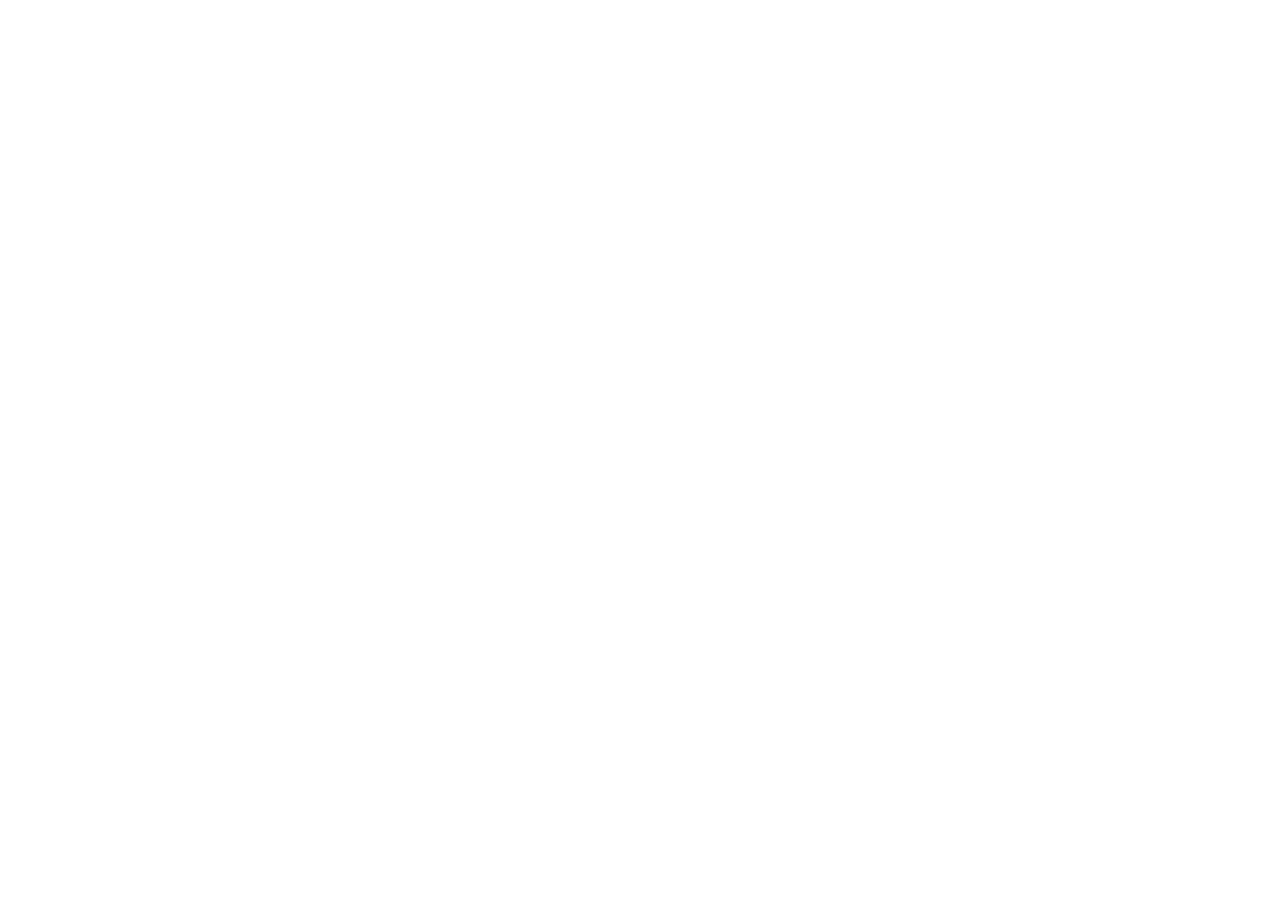
==== about.html @ 8a7ac182 "adds the base module for all 3 pages" ====
<!DOCTYPE html>
<html lang="en">
<head>
    <meta charset="UTF-8">
    <meta name="viewport" content="width=device-width, initial-scale=1.0">
    <title>About Us</title>
</head>
<body>
    
</body>
</html>
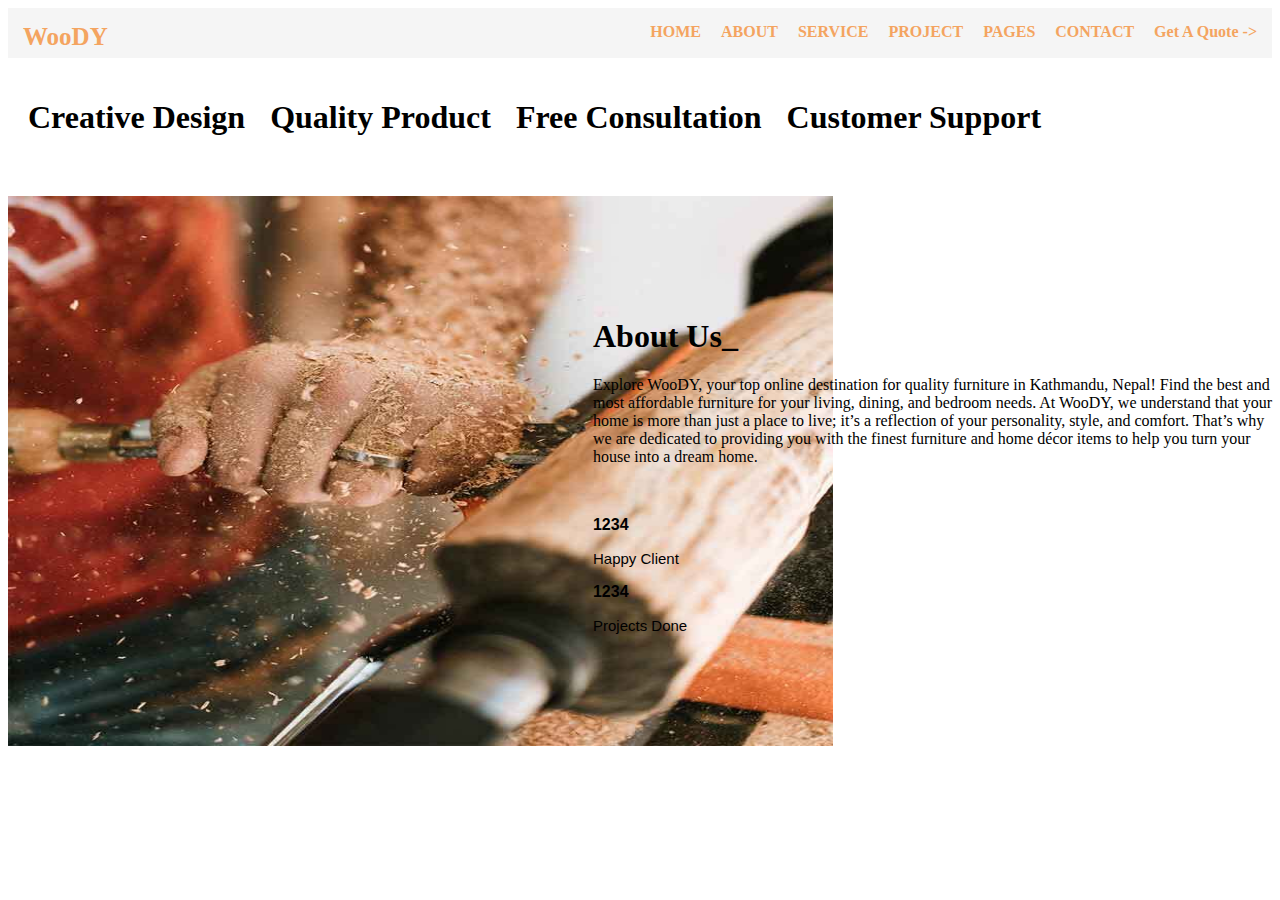
==== commit 225cd43e: "upload about page" ====
--- a/about.html
+++ b/about.html
@@ -4,8 +4,80 @@
     <meta charset="UTF-8">
     <meta name="viewport" content="width=device-width, initial-scale=1.0">
     <title>About Us</title>
+    <link rel="stylesheet" type="text/css" href="./about.css">
+
 </head>
 <body>
-    
+    <div>
+        <div class="header">
+            <a href="homepage.html" class="logo">
+                <div class="logo">WooDY</div>
+            </a>
+            <nav class="header-menu">
+                <ul class="header_m">
+                    <li class="nav-item"><a href="home.html" title="home">HOME</a></li>
+                    <li class="nav-item"><a href="/about.html" title="about.html">ABOUT</a></li>
+                    <li class="nav-item"><a href="/service" title="service">SERVICE</a></li>
+                    <li class="nav-item"><a href="/project" title="project">PROJECT</a></li>
+                    <li class="nav-item"><a href="/pages" title="pages">PAGES</a></li>
+                    <li class="nav-item"><a href="/Contact.html" title="Contact">CONTACT</a></li>
+                    <li class="nav-item"><a href="/Get A Quote" title="Get A Quote">Get A Quote -></a></li>
+                </ul>
+            </nav>
+        </div>
+        <body>
+            <div container>
+                <nav class="bodymenu">
+                    <h1>
+                        <ul class="menu_list">
+                            <li class="item1"><a href="/creative design" title="creative design">Creative Design</a></li>
+                            <li class="item1"><a href="/quality product" title="quality product">Quality Product</a></li>
+                            <li class="item1"><a href="/free consultation" title="free consultation">Free Consultation</a></li>
+                            <li class="item1"><a href="/customer support" title="customer support">Customer Support</a></li>
+                        </ul>
+                    </h1>
+                </nav>
+            </div>
+        </body>
+
+        <br>
+
+        <body>
+            <div container>
+                <div class="ide">
+                    <div class="image">
+                        <img src="pic/about.jpg" alt="image" class="image img" >
+                        
+                    </div>
+                    <div class="head">
+                        <h1>About Us_</h1>
+                        
+                        <div class="par">
+                            <p>
+                                Explore WooDY, your top online destination for quality furniture in Kathmandu, Nepal! Find the best and <br>most affordable
+                                furniture for your living, dining, and bedroom needs. At WooDY, we understand that your <br>home is more than just a place to 
+                                live; it’s a reflection of your personality, style, and comfort. That’s why <br>we are dedicated to providing you with the 
+                                finest furniture and home décor items to help you turn your <br>house into a dream home.
+                            </p>
+                            
+                        </div>  <br>
+                        <div class="cous">
+                            <div class ="done">
+                                <p>1234</p>
+                                <div class="client">
+                                    <p>Happy Client</p>
+                                </div>
+                                <div done="1234">
+                                <p>1234</p>
+                                <div class="client">
+                                     <p>Projects Done</p>
+                                </div>
+                            </div>
+                        </div>
+                    </div>
+                </div>
+            </div>
+        </body>
+    </div>
 </body>
 </html>--- a/about.css
+++ b/about.css
@@ -0,0 +1,141 @@
+.header {
+    display: flex;
+    background-color: whitesmoke;
+    padding: 15px;
+    height: 20px;
+    justify-content: space-between;
+}
+
+.logo {
+    font-size: 25px;
+    font-stretch: narrower;
+    font-weight: bold;
+    color: sandybrown;
+    font-weight: bold;
+    text-decoration: none;
+}
+
+.header-menu{
+    display: flex;    
+}
+.header_m {
+    list-style: none;
+    display: flex;
+    margin: 0;
+    padding: 0;
+    justify-content: space-between;
+
+}
+
+.nav-item {
+    margin-left: 20px;
+    
+}
+
+nav ul li a {
+    text-decoration: none;
+    color: black;
+    justify-content: center;
+}
+
+.nav-item a {
+    text-decoration: none;
+    color: sandybrown;
+    font-weight: bold;
+    text-decoration: none;
+}
+
+
+.container {
+    display: flex;
+    justify-content: auto;
+    align-items: auto;
+    height: 6px;
+    
+}
+
+.bodymenu {
+    display: flex;
+    
+}
+
+.menu_list {
+    display: flex;
+    list-style: none;
+    padding: 0;
+    margin: 20px;
+    justify-content: center;
+
+}
+
+
+
+nav h1 ul li .nav-item {
+    display: flex;
+    justify-content: center;
+}
+
+.item1 {
+    display:flex;
+    margin-right: 25px;
+    justify-content: center;
+}
+
+.ide {
+    display: flex;
+    justify-content: space-between;
+    align-items: center;
+    height: inherit;
+}
+.image {
+    width: auto;
+    height: auto;
+}
+
+
+.image img{
+    height: auto;
+    width: 150%;
+    height:550px;
+}
+
+
+.head {
+    width:fit-content;
+    font-size: 1rem;
+    text-align:left;
+    margin-bottom: lem;
+    justify-content: last baseline;
+}
+
+.par {
+    border-width: inherit;
+    font-size: 1rem;
+    justify-content:stretch;
+}
+.cous {
+    justify-content: space-between;
+    width: fit-content;
+    text-align: left;
+    margin-bottom: lem;
+}
+p {
+    color: black;
+    justify-items: auto;
+}
+
+.done {
+    font: 1em sans-serif;
+    font-weight: bolder;
+    justify-content:center;
+}
+
+.project {
+    font: 1em sans-serif;
+    font-weight: bold;
+}
+
+.client {
+    font-size: 15px;
+    font-weight: normal;
+}
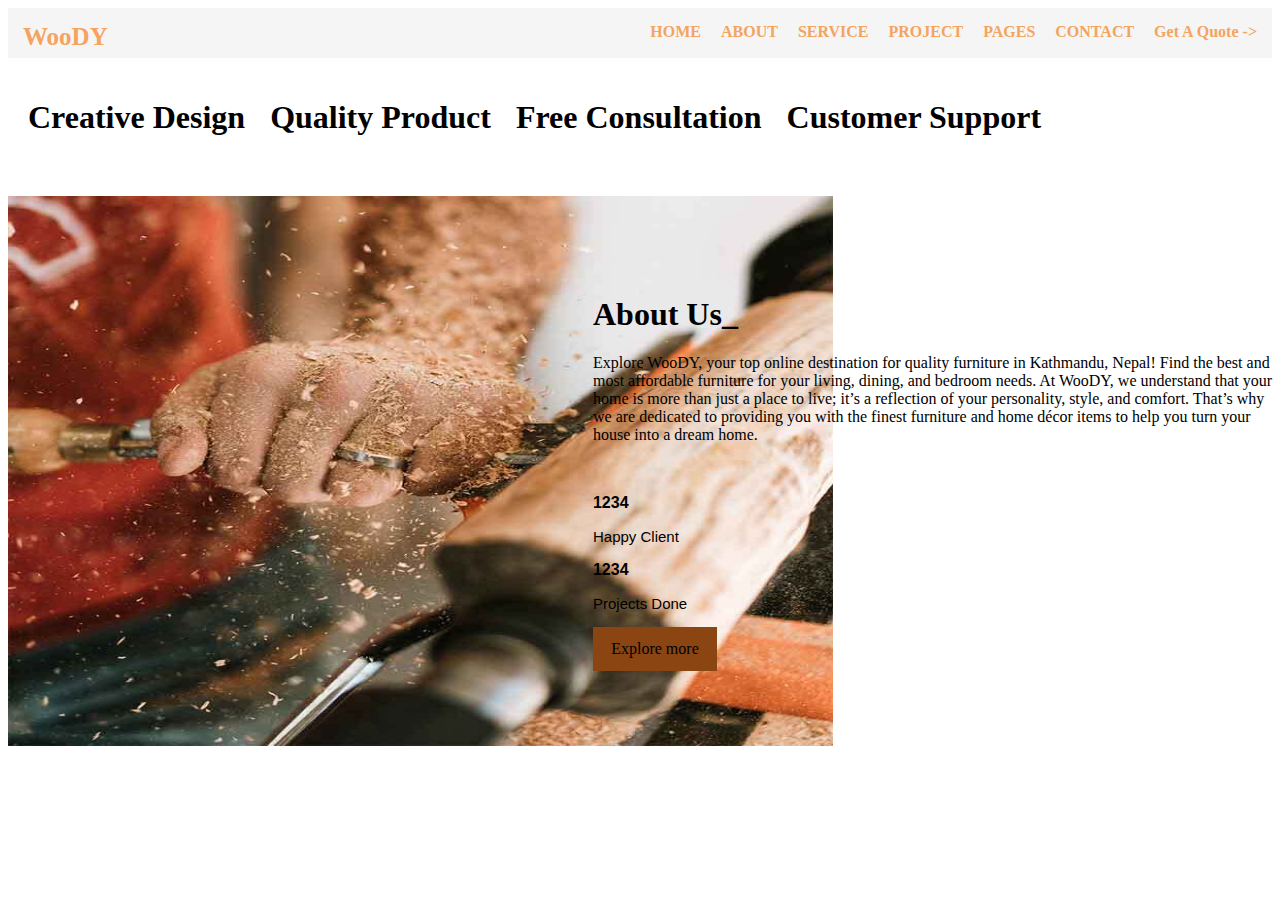
==== commit 0e69fd2e: "add css & about" ====
--- a/about.html
+++ b/about.html
@@ -46,9 +46,9 @@
             <div container>
                 <div class="ide">
                     <div class="image">
-                        <img src="pic/about.jpg" alt="image" class="image img" >
-                        
+                        <img src="pic/about.jpg" alt="image" class="image img" >                        
                     </div>
+                    
                     <div class="head">
                         <h1>About Us_</h1>
                         
@@ -74,6 +74,10 @@
                                 </div>
                             </div>
                         </div>
+                        <div class="box">
+                            
+                            Explore more
+                        </div>
                     </div>
                 </div>
             </div>
--- a/about.css
+++ b/about.css
@@ -139,3 +139,14 @@
     font-size: 15px;
     font-weight: normal;
 }
+
+.box {
+    width: 120px;
+    height: 40px;
+    border: 2px solid saddlebrown;
+    background-color: saddlebrown;
+    display: flex;
+    justify-content: center;
+    align-items: center;
+    text-align: center;
+}
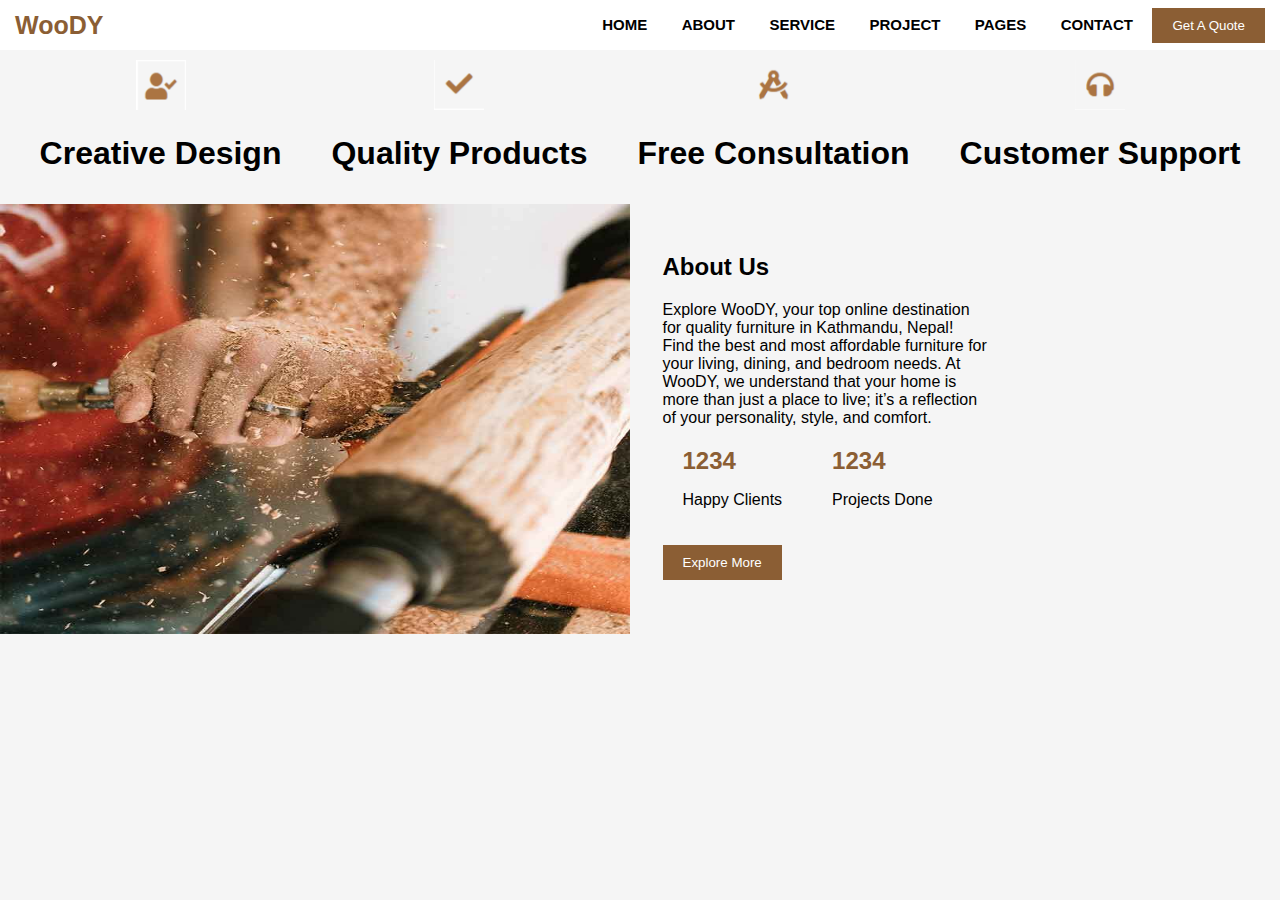
==== commit a62e4be7: "remake-AboutUS_" ====
--- a/about.html
+++ b/about.html
@@ -3,85 +3,79 @@
 <head>
     <meta charset="UTF-8">
     <meta name="viewport" content="width=device-width, initial-scale=1.0">
-    <title>About Us</title>
-    <link rel="stylesheet" type="text/css" href="./about.css">
-
+    <title>WooDY - About Us</title>
+    <link rel="stylesheet" href="about.css">
 </head>
 <body>
-    <div>
-        <div class="header">
-            <a href="homepage.html" class="logo">
-                <div class="logo">WooDY</div>
-            </a>
-            <nav class="header-menu">
-                <ul class="header_m">
-                    <li class="nav-item"><a href="home.html" title="home">HOME</a></li>
-                    <li class="nav-item"><a href="/about.html" title="about.html">ABOUT</a></li>
-                    <li class="nav-item"><a href="/service" title="service">SERVICE</a></li>
-                    <li class="nav-item"><a href="/project" title="project">PROJECT</a></li>
-                    <li class="nav-item"><a href="/pages" title="pages">PAGES</a></li>
-                    <li class="nav-item"><a href="/Contact.html" title="Contact">CONTACT</a></li>
-                    <li class="nav-item"><a href="/Get A Quote" title="Get A Quote">Get A Quote -></a></li>
+
+    <!-- Header Section -->
+    <header>
+        <div class="logo">WooDY</div>
+        <div class="menu">
+            <nav>
+                <ul>
+                    <li><a href="homepage.html">HOME</a></li>
+                    <li><a href="about.html">ABOUT</a></li>
+                    <li><a href="#">SERVICE</a></li>
+                    <li><a href="#">PROJECT</a></li>
+                    <li><a href="#">PAGES</a></li>
+                    <li><a href="contact.html">CONTACT</a></li>
+                    <button class="quote-btn">Get A Quote</button>
                 </ul>
             </nav>
         </div>
-        <body>
-            <div container>
-                <nav class="bodymenu">
-                    <h1>
-                        <ul class="menu_list">
-                            <li class="item1"><a href="/creative design" title="creative design">Creative Design</a></li>
-                            <li class="item1"><a href="/quality product" title="quality product">Quality Product</a></li>
-                            <li class="item1"><a href="/free consultation" title="free consultation">Free Consultation</a></li>
-                            <li class="item1"><a href="/customer support" title="customer support">Customer Support</a></li>
-                        </ul>
-                    </h1>
-                </nav>
-            </div>
-        </body>
+        
+    </header>
 
-        <br>
+    <!-- Features Section -->
+    <section class="features">
+        <div class="feature">
+            <img src="icon/cd.png"><br>
+            <a href="creative design" title="creative design"><h1>Creative Design</h1></a>
+        </div>
+        <div class="feature">
+            <img src="icon/qp.png">
+            <a href="quality product" title="quality product"><h1>Quality Products</h1></a>
+        </div>
+        <div class="feature">
+            <img src="icon/fc.png">
+            <a href="free consultation" title="free consultation"><h1>Free Consultation</h1></a>
+            
+        </div>
+        <div class="feature">
+            <img src="icon/cs.png">
+            <a href="customer support" title="customer support"><h1>Customer Support</h1></a>
+            
+        </div>
+    </section>
 
-        <body>
-            <div container>
-                <div class="ide">
-                    <div class="image">
-                        <img src="pic/about.jpg" alt="image" class="image img" >                        
+    <!-- About Us Section -->
+    <section class="about">
+        <div class="about-content">
+            <img src="/pic/about.jpg">
+        </div>
+        <div>
+            <div class="text">
+                <h2>About Us</h2>
+                <p>
+                    Explore WooDY, your top online destination for quality furniture in Kathmandu, Nepal! Find the best and
+                    most affordable furniture for your living, dining, and bedroom needs. At WooDY, we understand that your
+                    home is more than just a place to live; it’s a reflection of your personality, style, and comfort.
+                    </p>
+                <div class="stats">
+                    <div class="stat">
+                        <h3>1234</h3>
+                        <p>Happy Clients</p>
                     </div>
-                    
-                    <div class="head">
-                        <h1>About Us_</h1>
-                        
-                        <div class="par">
-                            <p>
-                                Explore WooDY, your top online destination for quality furniture in Kathmandu, Nepal! Find the best and <br>most affordable
-                                furniture for your living, dining, and bedroom needs. At WooDY, we understand that your <br>home is more than just a place to 
-                                live; it’s a reflection of your personality, style, and comfort. That’s why <br>we are dedicated to providing you with the 
-                                finest furniture and home décor items to help you turn your <br>house into a dream home.
-                            </p>
-                            
-                        </div>  <br>
-                        <div class="cous">
-                            <div class ="done">
-                                <p>1234</p>
-                                <div class="client">
-                                    <p>Happy Client</p>
-                                </div>
-                                <div done="1234">
-                                <p>1234</p>
-                                <div class="client">
-                                     <p>Projects Done</p>
-                                </div>
-                            </div>
-                        </div>
-                        <div class="box">
-                            
-                            Explore more
-                        </div>
+                    <div class="stat">
+                        <h3>1234</h3>
+                        <p>Projects Done</p>
                     </div>
                 </div>
+                <button class="explore-btn">Explore More</button>
             </div>
-        </body>
-    </div>
+        </div>
+    </section>
+
 </body>
 </html>--- a/about.css
+++ b/about.css
@@ -1,152 +1,121 @@
-.header {
+body {
+    font-family: Arial, sans-serif;
+    margin: 0;
+    padding: 0;
+    background-color: #f5f5f5; 
+}
+
+header {
     display: flex;
-    background-color: whitesmoke;
+    justify-content: space-between;
+    align-items: center;
+    background-color: white;
     padding: 15px;
     height: 20px;
-    justify-content: space-between;
 }
 
 .logo {
     font-size: 25px;
-    font-stretch: narrower;
-    font-weight: bold;
-    color: sandybrown;
-    font-weight: bold;
+    font-weight:bolder;
+    color: #8b5e34; 
     text-decoration: none;
 }
 
-.header-menu{
-    display: flex;    
-}
-.header_m {
-    list-style: none;
+.feature a {
     display: flex;
-    margin: 0;
-    padding: 0;
-    justify-content: space-between;
-
+    align-items: center;
+    text-decoration: none;
 }
 
-.nav-item {
-    margin-left: 20px;
-    
+nav ul {
+    list-style: none;
+    display:contents;
+    gap: 40px;
+    justify-content: left;
+}
+
+nav ul li {
+    justify-content: flex-end;
+    display: inline;
+    margin: 0 15px;
 }
 
 nav ul li a {
     text-decoration: none;
     color: black;
-    justify-content: center;
+    font-size: 15px;
+    font-weight: bold;
+    cursor: pointer;
+    gap: 30px;
 }
 
-.nav-item a {
-    text-decoration: none;
-    color: sandybrown;
-    font-weight: bold;
+.quote-btn {
+    background-color: #8b5e34;
+    color: white;
+    border: none;
+    padding: 10px 20px;
+    cursor: pointer;
+}
+
+.features {
+    display: flex;
+    justify-content: center;
+    gap: 50px;
+    padding: 10px;
+    text-align: center;
+}
+
+h1 {
+    color: black;
     text-decoration: none;
 }
 
-
-.container {
-    display: flex;
-    justify-content: auto;
-    align-items: auto;
-    height: 6px;
-    
+.feature img {
+    width: 50px;
+    height: 50px;
 }
 
-.bodymenu {
+.about {
     display: flex;
-    
+    justify-content: space-between;
+    height: auto;
+    width: auto;
 }
 
-.menu_list {
-    display: flex;
-    list-style: none;
-    padding: 0;
-    margin: 20px;
-    justify-content: center;
-
+.about-content {
+    width: 50%;
+    height: 100%;
+    align-items: center;
 }
 
-
-
-nav h1 ul li .nav-item {
-    display: flex;
-    justify-content: center;
+.about-content img {
+    width: 630px;
+    height: 430px;
 }
 
-.item1 {
-    display:flex;
-    margin-right: 25px;
-    justify-content: center;
+.text {
+    gap: 10px;
+    width: 50%;
+    margin-left: 5%;
+    margin-top: 7.5%;
 }
 
-.ide {
+.stats {
     display: flex;
-    justify-content: space-between;
-    align-items: center;
-    height: inherit;
-}
-.image {
-    width: auto;
-    height: auto;
+    gap: 50px;
+    margin: 20px 
 }
 
-
-.image img{
-    height: auto;
-    width: 150%;
-    height:550px;
+.stat h3 {
+    color: #8b5e34;
+    font-size: 24px;
+    margin: 0;
 }
 
-
-.head {
-    width:fit-content;
-    font-size: 1rem;
-    text-align:left;
-    margin-bottom: lem;
-    justify-content: last baseline;
+.explore-btn {
+    background-color: #8b5e34;
+    color: white;
+    border: none;
+    padding: 10px 20px;
+    cursor: pointer;
 }
-
-.par {
-    border-width: inherit;
-    font-size: 1rem;
-    justify-content:stretch;
-}
-.cous {
-    justify-content: space-between;
-    width: fit-content;
-    text-align: left;
-    margin-bottom: lem;
-}
-p {
-    color: black;
-    justify-items: auto;
-}
-
-.done {
-    font: 1em sans-serif;
-    font-weight: bolder;
-    justify-content:center;
-}
-
-.project {
-    font: 1em sans-serif;
-    font-weight: bold;
-}
-
-.client {
-    font-size: 15px;
-    font-weight: normal;
-}
-
-.box {
-    width: 120px;
-    height: 40px;
-    border: 2px solid saddlebrown;
-    background-color: saddlebrown;
-    display: flex;
-    justify-content: center;
-    align-items: center;
-    text-align: center;
-}
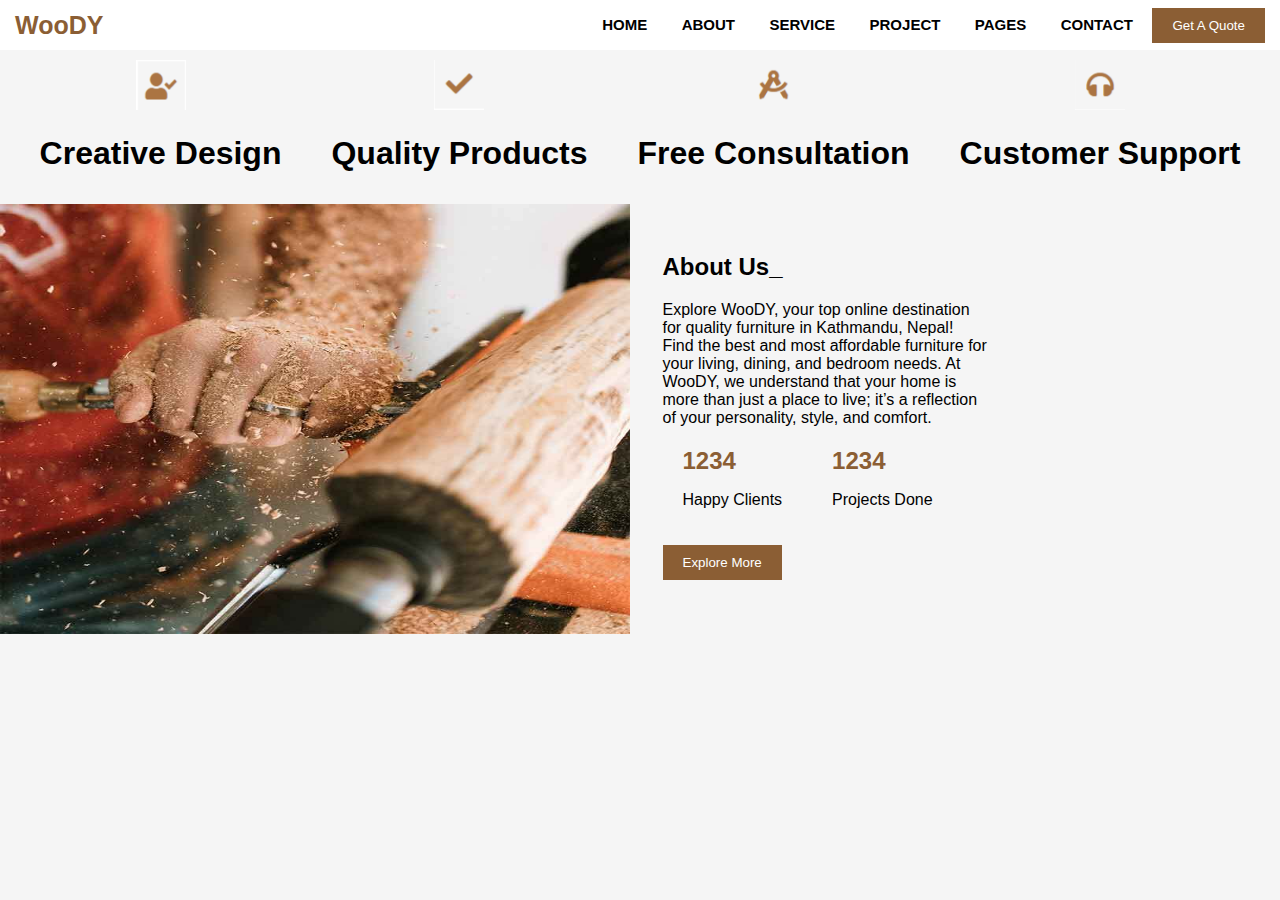
==== commit 929e27db: "about" ====
--- a/about.html
+++ b/about.html
@@ -56,7 +56,7 @@
         </div>
         <div>
             <div class="text">
-                <h2>About Us</h2>
+                <h2>About Us_</h2>
                 <p>
                     Explore WooDY, your top online destination for quality furniture in Kathmandu, Nepal! Find the best and
                     most affordable furniture for your living, dining, and bedroom needs. At WooDY, we understand that your
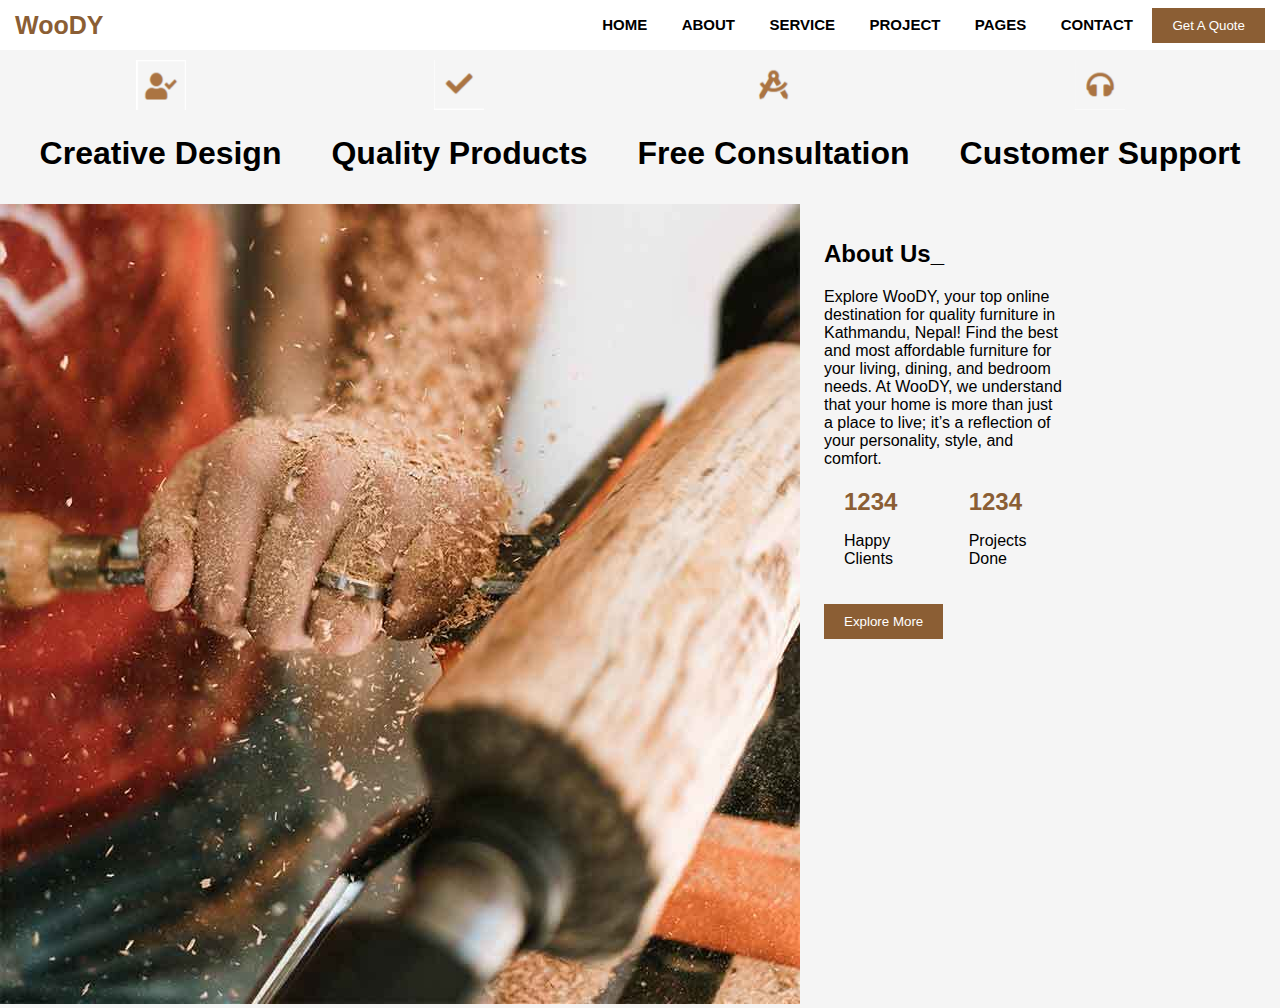
==== commit a45192f6: "auto-resize-fix" ====
--- a/about.html
+++ b/about.html
@@ -51,11 +51,11 @@
 
     <!-- About Us Section -->
     <section class="about">
-        <div class="about-content">
-            <img src="/pic/about.jpg">
+        <div class="about-container">
+            <img src="pic/about.jpg">
         </div>
         <div>
-            <div class="text">
+            <div class="container">
                 <h2>About Us_</h2>
                 <p>
                     Explore WooDY, your top online destination for quality furniture in Kathmandu, Nepal! Find the best and
@@ -76,6 +76,5 @@
             </div>
         </div>
     </section>
-
 </body>
 </html>--- a/about.css
+++ b/about.css
@@ -78,22 +78,22 @@
 .about {
     display: flex;
     justify-content: space-between;
-    height: auto;
-    width: auto;
+    
 }
 
-.about-content {
-    width: 50%;
+.about-contener {
+    flex: 0 0 50%;
+    max-width: 50%;
     height: 100%;
     align-items: center;
 }
 
 .about-content img {
-    width: 630px;
-    height: 430px;
+    max-width: fit-content;
+    height: auto;
 }
 
-.text {
+.container {
     gap: 10px;
     width: 50%;
     margin-left: 5%;
